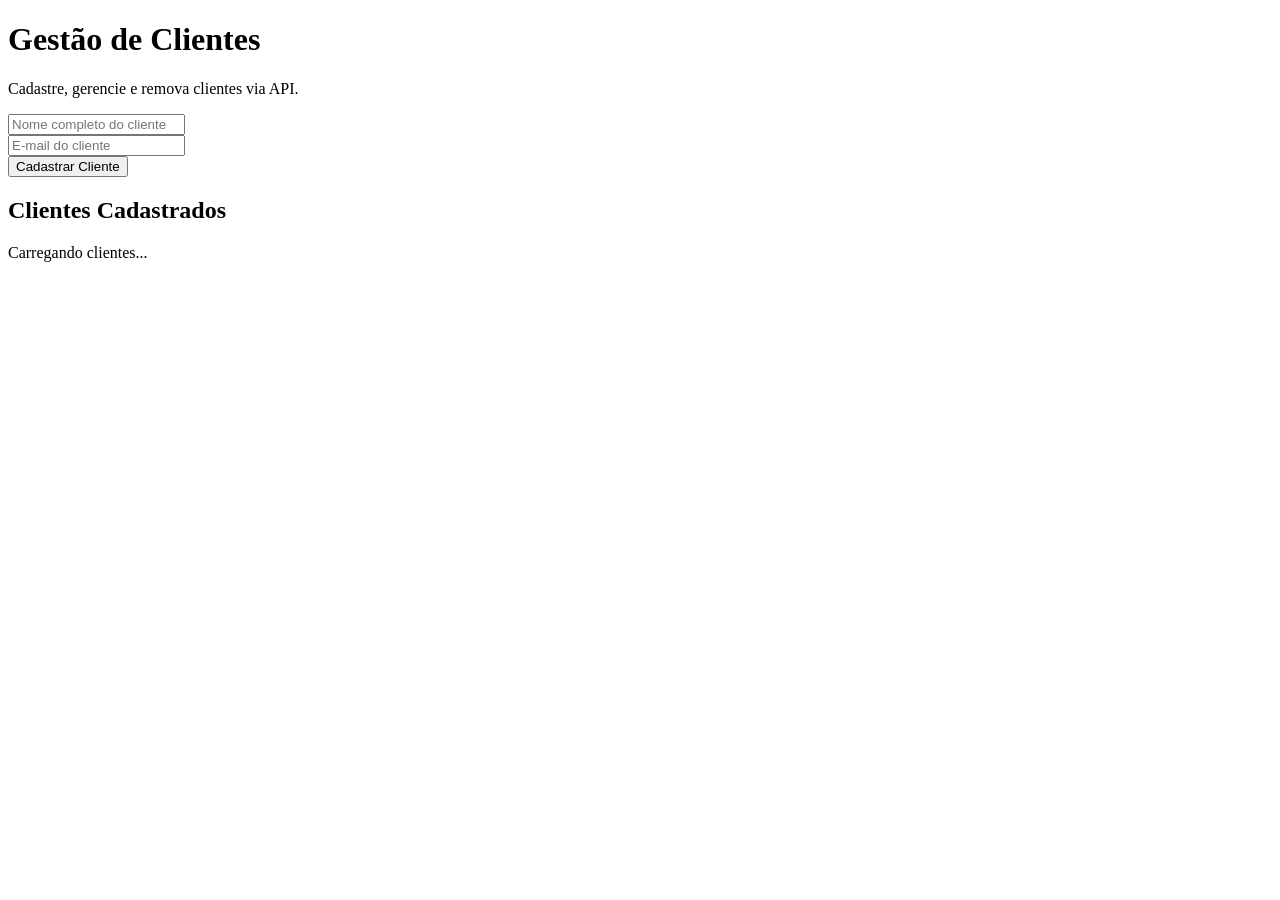
==== crudcrud/index.html @ c4e61472 "Index novo exercicio CrudCrud" ====
<!DOCTYPE html>
<html lang="pt-BR">
<head>
    <meta charset="UTF-8">
    <meta name="viewport" content="width=device-width, initial-scale=1.0">
    <title>Cadastro de Clientes</title>
    <link rel="stylesheet" href="styles.css">
</head>
<body>
    <main class="container">
        <header>
            <h1>Gestão de Clientes</h1>
            <p class="instrucoes">Cadastre, gerencie e remova clientes via API.</p>
        </header>

        <section class="card-form">
            <form id="form-cliente">
                <div class="input-group">
                    <input type="text" id="nome" placeholder="Nome completo do cliente" required>
                </div>
                <div class="input-group">
                    <input type="email" id="email" placeholder="E-mail do cliente" required>
                </div>
                <button type="submit" id="btn-cadastrar">Cadastrar Cliente</button>
            </form>
        </section>

        <section class="lista-container">
            <h2>Clientes Cadastrados</h2>
            <div id="lista-clientes" class="grid-clientes">
                <p class="carregando">Carregando clientes...</p>
            </div>
        </section>
    </main>

    <script src="scripts.js"></script>
</body>
</html>
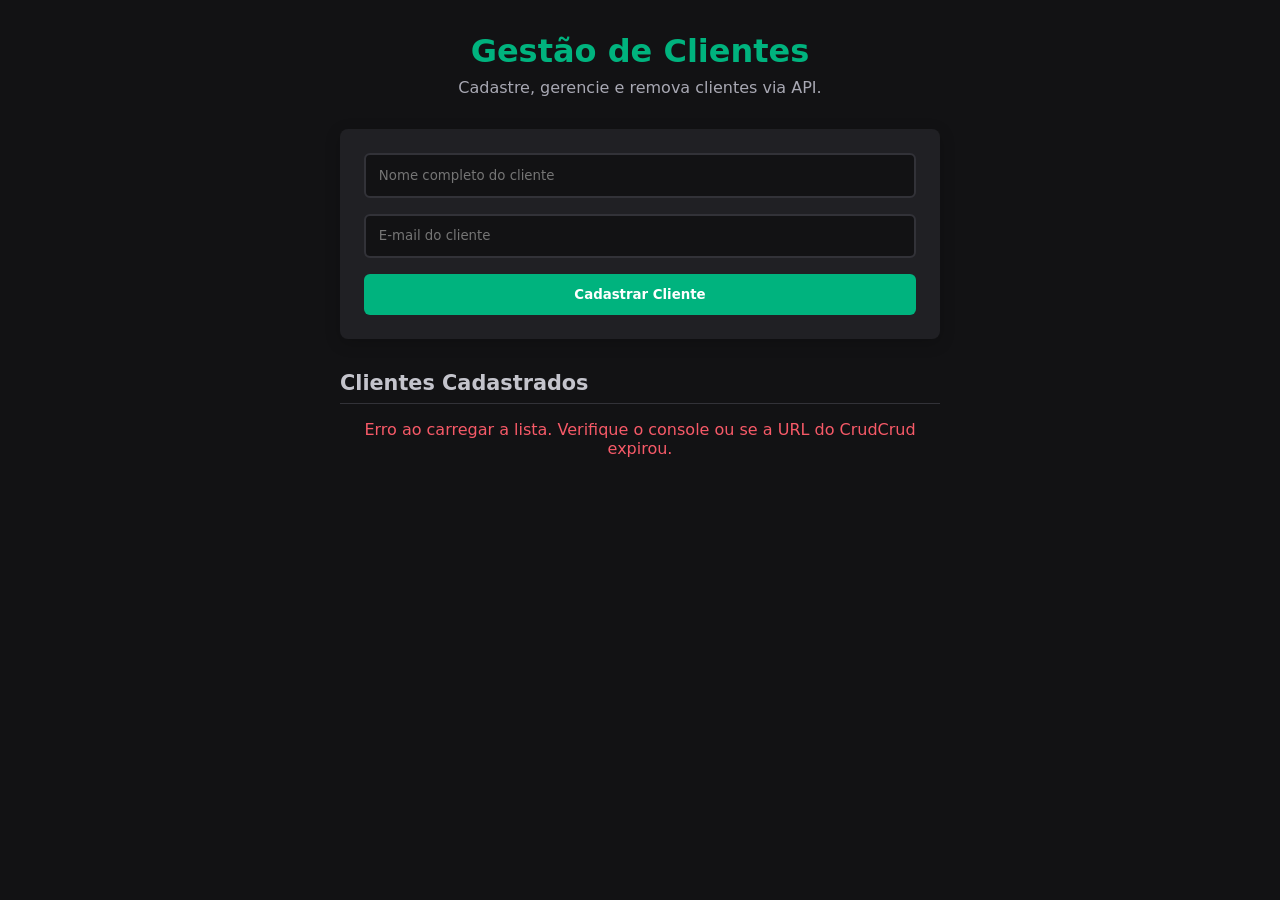
==== commit ddceb23f: "css e alguns ajustes nas importações" ====
--- a/crudcrud/index.html
+++ b/crudcrud/index.html
@@ -4,7 +4,7 @@
     <meta charset="UTF-8">
     <meta name="viewport" content="width=device-width, initial-scale=1.0">
     <title>Cadastro de Clientes</title>
-    <link rel="stylesheet" href="styles.css">
+    <link rel="stylesheet" href="style.css">
 </head>
 <body>
     <main class="container">
@@ -33,6 +33,6 @@
         </section>
     </main>
 
-    <script src="scripts.js"></script>
+    <script src="script.js"></script>
 </body>
-</html>+</html>
--- a/crudcrud/style.css
+++ b/crudcrud/style.css
@@ -0,0 +1,139 @@
+* {
+    margin: 0;
+    padding: 0;
+    box-sizing: border-box;
+    font-family: system-ui, -apple-system, sans-serif;
+}
+
+body {
+    background-color: #121214;
+    color: #e1e1e6;
+    display: flex;
+    justify-content: center;
+    min-height: 100vh;
+    padding: 2rem;
+}
+
+.container {
+    width: 100%;
+    max-width: 600px;
+}
+
+header {
+    text-align: center;
+    margin-bottom: 2rem;
+}
+
+h1 {
+    color: #00b37e;
+    font-size: 2rem;
+    margin-bottom: 0.5rem;
+}
+
+h2 {
+    font-size: 1.3rem;
+    margin-bottom: 1rem;
+    color: #c4c4cc;
+    border-bottom: 1px solid #323238;
+    padding-bottom: 0.5rem;
+}
+
+.instrucoes {
+    color: #a8a8b3;
+}
+
+.erro {
+    color: #f75a68;
+    text-align: center;
+}
+
+/* Formulário */
+.card-form {
+    background-color: #202024;
+    padding: 1.5rem;
+    border-radius: 8px;
+    margin-bottom: 2rem;
+    box-shadow: 0 4px 16px rgba(0, 0, 0, 0.2);
+}
+
+.input-group {
+    margin-bottom: 1rem;
+}
+
+input {
+    width: 100%;
+    padding: 0.8rem;
+    border: 2px solid #323238;
+    background-color: #121214;
+    color: #e1e1e6;
+    border-radius: 6px;
+    outline: none;
+    transition: border 0.2s;
+}
+
+input:focus {
+    border-color: #00b37e;
+}
+
+button {
+    width: 100%;
+    padding: 0.8rem;
+    background-color: #00b37e;
+    color: white;
+    border: none;
+    border-radius: 6px;
+    font-weight: bold;
+    cursor: pointer;
+    transition: background 0.2s;
+}
+
+button:hover {
+    background-color: #008c62;
+}
+
+/* Listagem de Clientes*/
+.grid-clientes {
+    display: flex;
+    flex-direction: column;
+    gap: 1rem;
+}
+
+.cliente-card {
+    background-color: #202024;
+    padding: 1rem;
+    border-radius: 8px;
+    display: flex;
+    justify-content: space-between;
+    align-items: center;
+    border-left: 4px solid #00b37e;
+}
+
+.cliente-info {
+    display: flex;
+    flex-direction: column;
+    gap: 0.3rem;
+}
+
+.cliente-info strong {
+    font-size: 1.1rem;
+    color: #e1e1e6;
+}
+
+.cliente-info span {
+    font-size: 0.9rem;
+    color: #8d8d99;
+}
+
+.btn-excluir {
+    width: auto;
+    padding: 0.5rem 1rem;
+    background-color: transparent;
+    border: 1px solid #f75a68;
+    color: #f75a68;
+    font-size: 0.9rem;
+}
+
+.btn-excluir:hover {
+    background-color: #f75a68;
+    color: white;
+}
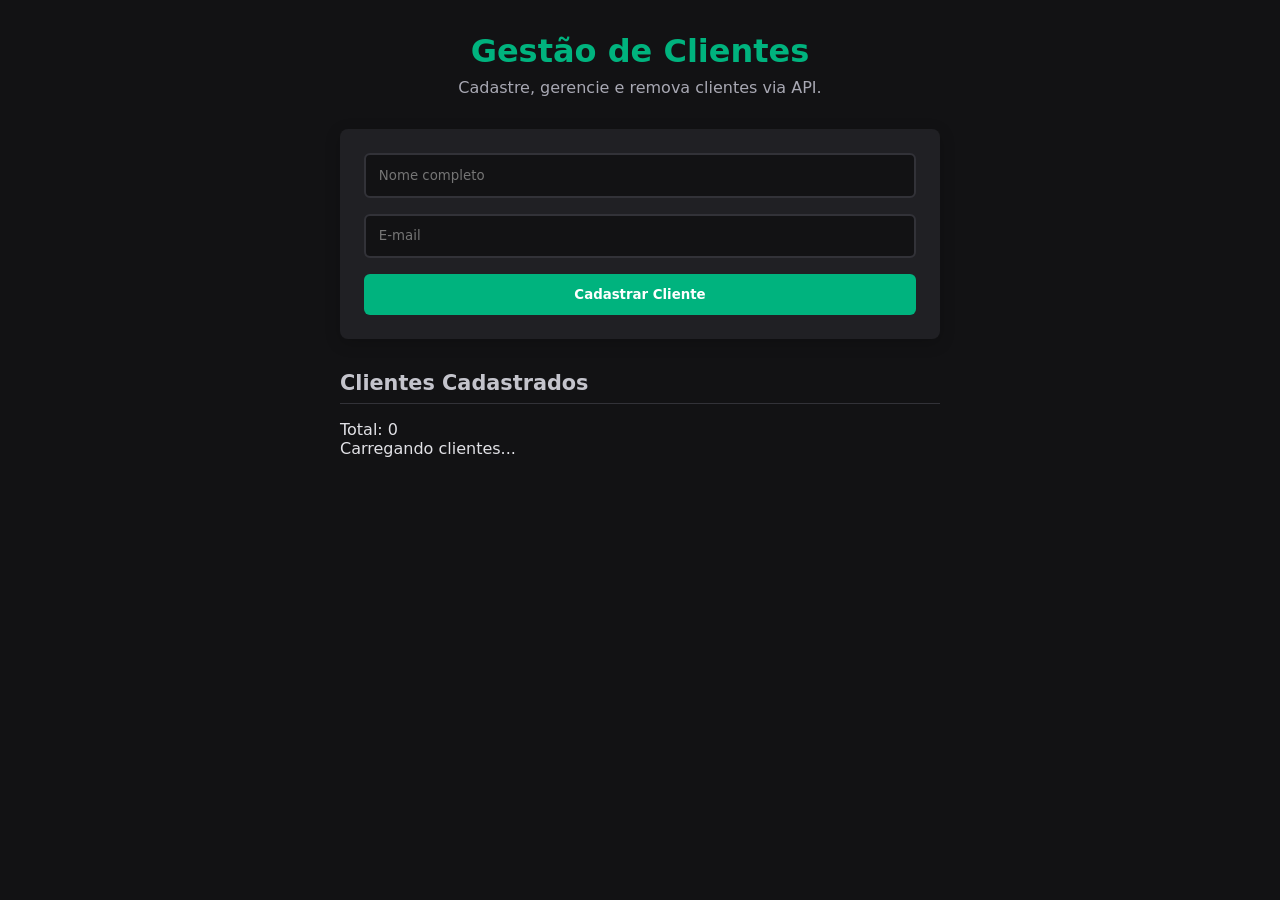
==== commit 048b7bdd: "nova estrutura, refatoração index" ====
--- a/crudcrud/index.html
+++ b/crudcrud/index.html
@@ -16,23 +16,27 @@
         <section class="card-form">
             <form id="form-cliente">
                 <div class="input-group">
-                    <input type="text" id="nome" placeholder="Nome completo do cliente" required>
+                    <input type="text" id="nome" placeholder="Nome completo" required>
                 </div>
                 <div class="input-group">
-                    <input type="email" id="email" placeholder="E-mail do cliente" required>
+                    <input type="email" id="email" placeholder="E-mail" required>
                 </div>
                 <button type="submit" id="btn-cadastrar">Cadastrar Cliente</button>
             </form>
         </section>
 
         <section class="lista-container">
-            <h2>Clientes Cadastrados</h2>
+            <div class="cabecalho-lista">
+                <h2>Clientes Cadastrados</h2>
+                <span id="total-clientes" class="badge">Total: 0</span>
+            </div>
+            
             <div id="lista-clientes" class="grid-clientes">
                 <p class="carregando">Carregando clientes...</p>
             </div>
         </section>
     </main>
 
-    <script src="script.js"></script>
+    <script type="module" src="js/app.js"></script>
 </body>
-</html>
+</html>
